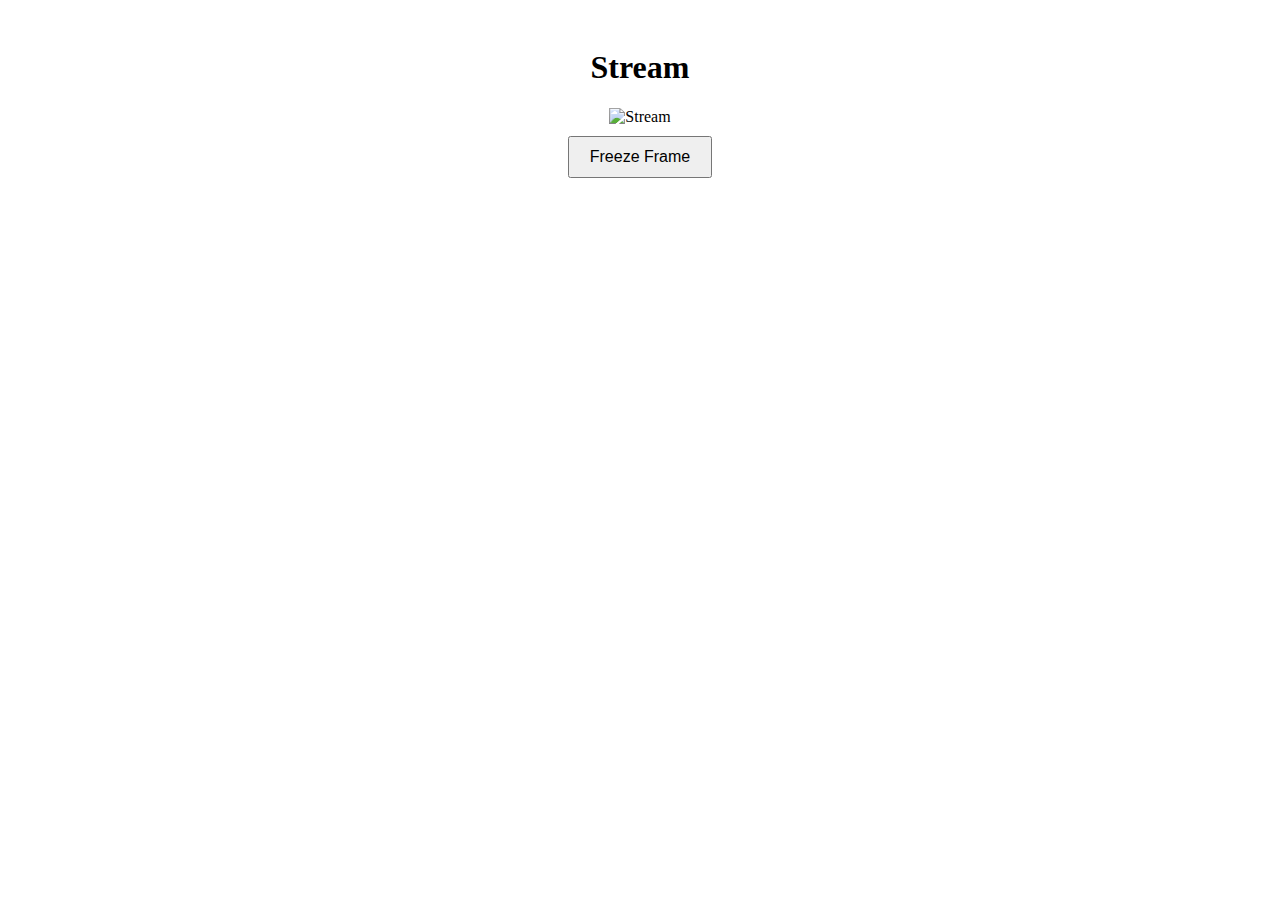
==== templates/index.html @ 98cca921 "test" ====
<!DOCTYPE html>
<html lang="en">
<head>
    <style>
        .container {
            text-align: center;
            padding: 20px;
        }
        button {
            margin: 10px;
            padding: 10px 20px;
            font-size: 16px;
        }
        #aiResponse {
            margin-top: 20px;
            padding: 15px;
            border-radius: 5px;
            background-color: #f0f0f0;
            display: none;
        }
    </style>
</head>
<body>
    <div class="container">
        <h1>Stream</h1>
        <div>
            <img id="videoFeed" src="{{url_for('video')}}" width="50%" alt="Stream">
        </div>
        <button id="freezeButton">Freeze Frame</button>
        <div id="aiResponse"></div>
    </div>

    <script>
        const freezeButton = document.getElementById('freezeButton');
        const aiResponse = document.getElementById('aiResponse');
        let isFrozen = false;

        // Add cleanup on page unload
        window.addEventListener('beforeunload', async () => {
            await fetch('/cleanup', {
                method: 'POST',
                keepalive: true // Ensures the request completes even if page is closing
            });
        });

        freezeButton.addEventListener('click', async function() {
            const response = await fetch('/toggle_freeze');
            const data = await response.json();
            isFrozen = data.frozen;
            freezeButton.textContent = isFrozen ? 'Resume Stream' : 'Freeze Frame';
            
            if (data.ai_response) {
                aiResponse.textContent = data.ai_response;
                aiResponse.style.display = 'block';
            } else {
                aiResponse.style.display = 'none';
            }
        });
    </script>
</body>
</html>
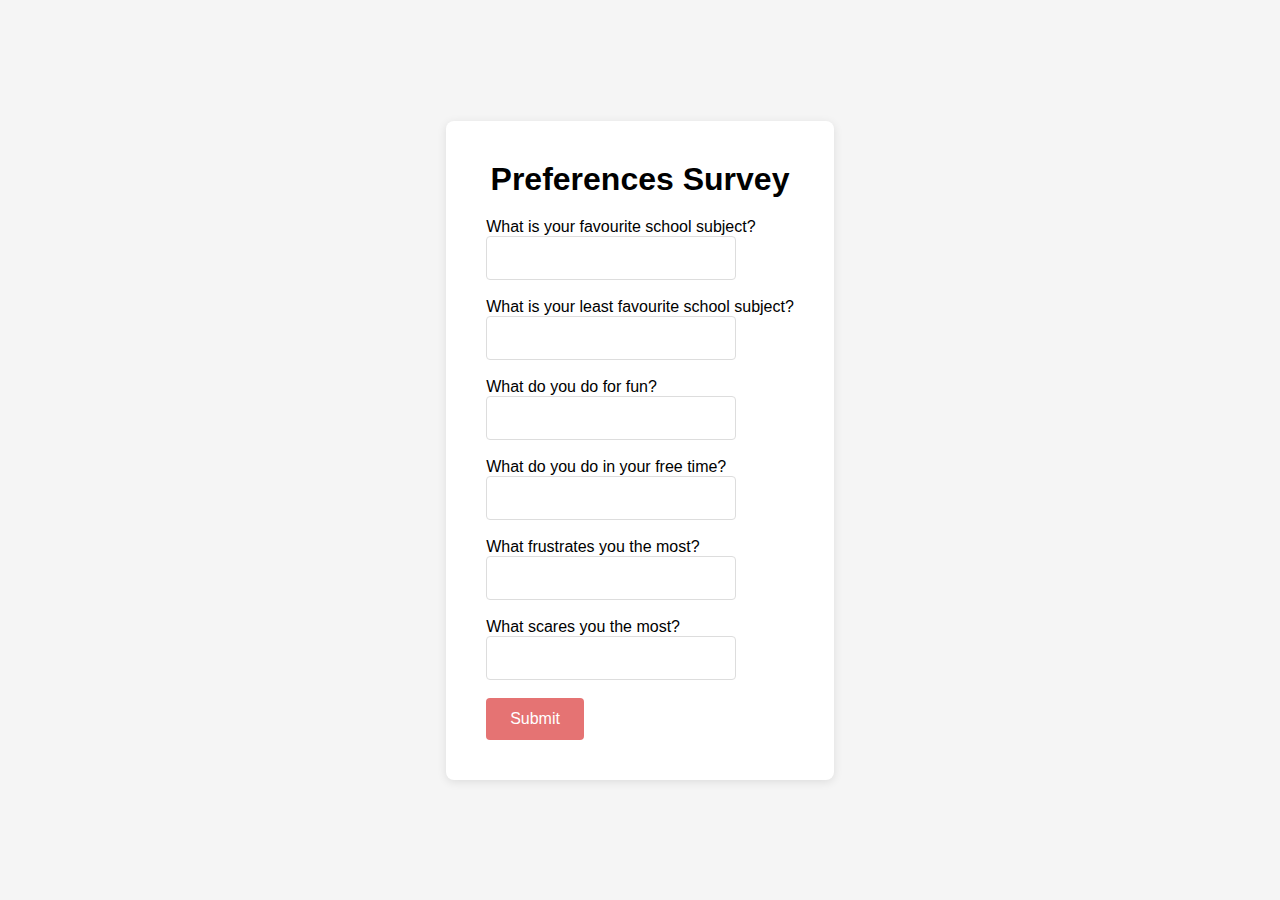
==== commit 32a6c9b6: "stuff" ====
--- a/templates/index.html
+++ b/templates/index.html
@@ -1,61 +1,251 @@
 <!DOCTYPE html>
-<html lang="en">
+<html>
 <head>
-    <style>
-        .container {
-            text-align: center;
-            padding: 20px;
-        }
-        button {
-            margin: 10px;
-            padding: 10px 20px;
-            font-size: 16px;
-        }
-        #aiResponse {
-            margin-top: 20px;
-            padding: 15px;
-            border-radius: 5px;
-            background-color: #f0f0f0;
-            display: none;
-        }
-    </style>
+    <title>FacePalm</title>
+    <link rel="stylesheet" href="/static/styles.css">
 </head>
 <body>
-    <div class="container">
-        <h1>Stream</h1>
-        <div>
-            <img id="videoFeed" src="{{url_for('video')}}" width="50%" alt="Stream">
+    <div id="loginPage">
+        <h1>Preferences Survey</h1>
+        <form onsubmit="startApp(event)">
+            <label>What is your favourite school subject?</label><br>
+            <input type="text" name="favSubject" required><br><br>
+
+            <label>What is your least favourite school subject?</label><br>
+            <input type="text" name="notFavSubject" required><br><br>
+
+            <label>What do you do for fun?</label><br>
+            <input type="text" name="funThing" required><br><br>
+
+            <label>What do you do in your free time?</label><br>
+            <input type="text" name="freeTime" required><br><br>
+
+            <label>What frustrates you the most?</label><br>
+            <input type="text" name="frustration" required><br><br>
+            
+            <label>What scares you the most?</label><br>
+            <input type="text" name="fear" required><br><br>
+
+            <button type="submit">Submit</button>
+        </form>
+    </div>
+
+    <div id="mainPage" class="hidden">
+        <div id="topBar">
+            <span id="cameraIcon">FacePalm</span>
+            <span id="messageBox">Click to Analyze</span>
+            <div id="buttonContainer">
+                <button id="actionBtn" onclick="handleAction()">Go</button>
+            </div>
         </div>
-        <button id="freezeButton">Freeze Frame</button>
-        <div id="aiResponse"></div>
+        <div id="videoContainer">
+            <img id="videoFeed" src="{{ url_for('video') }}" alt="Stream">
+        </div>
+        <iframe id="searchFrame" class="hidden" frameborder="0"></iframe>
     </div>
 
     <script>
-        const freezeButton = document.getElementById('freezeButton');
-        const aiResponse = document.getElementById('aiResponse');
-        let isFrozen = false;
-
-        // Add cleanup on page unload
-        window.addEventListener('beforeunload', async () => {
-            await fetch('/cleanup', {
+        let isAnalyzed = false;
+        var userResponses = {};
+
+        window.onload = function() {
+            document.getElementById('loginPage').style.display = 'flex';
+            setLightMode(); // Default to light mode
+        };
+
+        function setLightMode() {
+            document.body.classList.remove('dark-mode');
+            document.getElementById('lightModeBtn').classList.add('active');
+            document.getElementById('darkModeBtn').classList.remove('active');
+        }
+
+        function setDarkMode() {
+            document.body.classList.add('dark-mode');
+            document.getElementById('darkModeBtn').classList.add('active');
+            document.getElementById('lightModeBtn').classList.remove('active');
+        }
+
+        function startApp(event) {
+            event.preventDefault();
+            
+            const form = event.target;
+            const formData = new FormData(form);
+
+            userResponses = {
+                favSubject: formData.get('favSubject'),
+                notFavSubject: formData.get('notFavSubject'),
+                funThing: formData.get('funThing'),
+                freeTime: formData.get('freeTime'),
+                frustration: formData.get('frustration'),
+                fear: formData.get('fear')
+            };
+            
+            fetch('/', {
                 method: 'POST',
-                keepalive: true // Ensures the request completes even if page is closing
+                body: formData,
+                headers: {
+                    'Accept': 'text/html'
+                }
+            })
+            .then(response => {
+                if (response.ok) {
+                    // Hide login page and show main page
+                    document.getElementById('loginPage').style.display = 'none';
+                    const mainPage = document.getElementById('mainPage');
+                    mainPage.classList.remove('hidden');
+                    mainPage.style.display = 'flex';
+                    
+                    // Initialize video feed
+                    const videoFeed = document.getElementById('videoFeed');
+                    videoFeed.classList.remove('hidden');
+                    videoFeed.src = `${window.location.origin}/video?t=${new Date().getTime()}`;
+                    
+                    // Store form values for later use
+                    favoriteThing = formData.get('funThing');
+                } else {
+                    alert('Error submitting form. Please try again.');
+                }
+            })
+            .catch(error => {
+                console.error('Error:', error);
+                alert('Error submitting form. Please try again.');
             });
-        });
-
-        freezeButton.addEventListener('click', async function() {
-            const response = await fetch('/toggle_freeze');
-            const data = await response.json();
-            isFrozen = data.frozen;
-            freezeButton.textContent = isFrozen ? 'Resume Stream' : 'Freeze Frame';
-            
-            if (data.ai_response) {
-                aiResponse.textContent = data.ai_response;
-                aiResponse.style.display = 'block';
+        }
+
+        function handleAction() {
+            if (isAnalyzed) {
+                resetPage();
             } else {
-                aiResponse.style.display = 'none';
+                startCountdown();
             }
-        });
+        }
+
+        function startCountdown() {
+            const videoFeed = document.getElementById('videoFeed');
+            let count = 0;
+            videoFeed.textContent = count;
+            videoFeed.classList.add('countdown');
+
+            const countdownInterval = setInterval(() => {
+                count--;
+                if (count > 0) {
+                    videoFeed.textContent = count;
+                } else {
+                    clearInterval(countdownInterval);
+                    videoFeed.textContent = '';
+                    analyzePhoto(); 
+                }
+            }, 1000); // 1 second per count
+        }
+
+        function analyzePhoto() {
+            const videoFeed = document.getElementById('videoFeed');
+            const actionBtn = document.getElementById('actionBtn');
+            const messageBox = document.getElementById('messageBox');
+            const searchFrame = document.getElementById('searchFrame');
+
+            // Show flash animation
+            videoFeed.classList.add('flash');
+
+            // Take picture from backend
+            fetch('/take_picture')
+                .then(response => response.json())
+                .then(data => {
+                    if (data.success) {
+                        // Convert image data to displayable format
+                        const imageBytes = new Uint8Array([...data.image].map(c => c.charCodeAt(0)));
+                        const blob = new Blob([imageBytes], { type: 'image/jpeg' });
+                        const imageUrl = URL.createObjectURL(blob);
+
+                        // Update UI with captured image
+                        videoFeed.src = imageUrl;
+                        videoFeed.classList.remove('flash');
+                        videoFeed.classList.add('shrink-to-camera');
+
+                        // Create search URL with actual emotion
+                        var searchterm;
+                        var searchUrl = "";
+                        switch(data.emotion){
+                            case 'happy':
+                            case 'sad':
+                            case 'fear':
+                            case 'angry':
+                                // Get AI response for emotions
+                                fetch('/get_ai_response', {
+                                    method: 'POST',
+                                    headers: {
+                                        'Content-Type': 'application/json'
+                                    },
+                                    body: JSON.stringify({
+                                        emotion: data.emotion,
+                                        responses: userResponses
+                                    })
+                                })
+                                .then(response => response.json())
+                                .then(aiData => {
+                                    searchUrl = aiData.searchterm;
+                                    continueWithSearch();
+                                });
+                                break;
+                            default:
+                                searchterm = userResponses.funThing;
+                                continueWithSearch();
+                        }
+
+                        function continueWithSearch() {
+                            console.log(searchUrl);
+                            setTimeout(() => {
+                                videoFeed.classList.add('hidden');
+                                searchFrame.src = searchUrl;
+                                searchFrame.classList.remove('hidden');
+                                messageBox.textContent = `Analyzed: ${data.emotion}`;
+                                actionBtn.textContent = 'Reset';
+                                isAnalyzed = true;
+                            }, 1600);
+                        }
+                    } else {
+                        // Handle error case
+                        videoFeed.classList.remove('flash');
+                        messageBox.textContent = 'Failed to analyze. Try again.';
+                        console.error('Failed to take picture');
+                    }
+                })
+                .catch(error => {
+                    videoFeed.classList.remove('flash');
+                    messageBox.textContent = 'Error occurred. Try again.';
+                    console.error('Error:', error);
+                });
+        }
+
+        function resetPage() {
+            const videoFeed = document.getElementById('videoFeed');
+            const searchFrame = document.getElementById('searchFrame');
+            const messageBox = document.getElementById('messageBox');
+            const actionBtn = document.getElementById('actionBtn');
+
+            // Hide search frame
+            searchFrame.classList.add('hidden');
+            videoFeed.classList.remove('shrink-to-camera');
+            videoFeed.classList.remove('hidden');
+
+            // First cleanup existing camera resources
+            fetch('/cleanup', {
+                method: 'POST'
+            }).then(() => {
+                console.log('Camera resources cleaned up');
+                
+                // Then reinitialize the video feed with a new stream
+                videoFeed.src = `${window.location.origin}/video?t=${new Date().getTime()}`;
+                
+                // Reset UI elements
+                messageBox.textContent = 'Click to Analyze';
+                actionBtn.textContent = 'Go';
+                isAnalyzed = false;
+            }).catch(error => {
+                console.error('Error during reset:', error);
+                messageBox.textContent = 'Error resetting camera. Please refresh the page.';
+            });
+        }
     </script>
 </body>
-</html>+</html>
--- a/static/styles.css
+++ b/static/styles.css
@@ -0,0 +1,280 @@
+/* Reset and Base Styles */
+* {
+    margin: 0;
+    padding: 0;
+    box-sizing: border-box;
+}
+
+body {
+    display: flex;
+    flex-direction: column;
+    min-height: 100vh;
+    background-color: #f5f5f5;
+    font-family: -apple-system, BlinkMacSystemFont, 'Segoe UI', Roboto, sans-serif;
+    font-size: 16px;
+    margin: 0;
+    transition: background-color 0.3s ease, color 0.3s ease;
+}
+
+body.dark-mode {
+    background-color: #222;
+    color: #fff;
+}
+
+/* Login Page */
+#loginPage {
+    display: flex;
+    flex-direction: column;
+    align-items: center;
+    gap: 20px;
+    padding: 40px;
+    background-color: #fff;
+    border-radius: 8px;
+    box-shadow: 0 2px 10px rgba(0, 0, 0, 0.1);
+    margin: auto;
+}
+
+body.dark-mode #loginPage {
+    background-color: #333;
+    box-shadow: 0 2px 10px rgba(0, 0, 0, 0.5);
+}
+
+#modeToggle {
+    display: flex;
+    gap: 10px;
+    margin-bottom: 10px;
+}
+
+#modeToggle button {
+    padding: 8px 16px;
+    font-size: 14px;
+    border: 1px solid #ddd;
+    border-radius: 4px;
+    background-color: #f0f0f0;
+    cursor: pointer;
+    transition: background-color 0.2s ease;
+}
+
+#modeToggle button.active {
+    background-color: #e57373;
+    color: #fff;
+    border-color: #e57373;
+}
+
+#modeToggle button:hover {
+    background-color: #ddd;
+}
+
+body.dark-mode #modeToggle button {
+    background-color: #555;
+    border-color: #555;
+    color: #fff;
+}
+
+body.dark-mode #modeToggle button.active {
+    background-color: #ef5350;
+    border-color: #ef5350;
+}
+
+body.dark-mode #modeToggle button:hover {
+    background-color: #666;
+}
+
+/* Main Page */
+#mainPage {
+    display: none;
+    flex-direction: column;
+    align-items: center;
+    width: 100%;
+    height: 100vh;
+    overflow-y: auto;
+}
+
+.hidden {
+    display: none !important;
+}
+
+/* Top Bar */
+#topBar {
+    display: flex;
+    justify-content: space-between;
+    align-items: center;
+    width: 100vw;
+    padding: 15px 20px;
+    background-color: #fff;
+    border-bottom: 1px solid #ddd;
+    box-shadow: 0 1px 5px rgba(0, 0, 0, 0.05);
+    position: fixed;
+    top: 0;
+    left: 0;
+    z-index: 10;
+    transition: background-color 0.3s ease, border-color 0.3s ease;
+}
+
+body.dark-mode #topBar {
+    background-color: #333;
+    border-bottom: 1px solid #444;
+    box-shadow: 0 1px 5px rgba(0, 0, 0, 0.5);
+}
+
+#cameraIcon {
+    font-size: 24px;
+    color: #666;
+}
+
+body.dark-mode #cameraIcon {
+    color: #ccc;
+}
+
+#messageBox {
+    font-size: 18px;
+    color: #333;
+    flex-grow: 1;
+    text-align: center;
+}
+
+body.dark-mode #messageBox {
+    color: #fff;
+}
+
+#buttonContainer {
+    display: flex;
+    flex-direction: column;
+    align-items: center;
+    gap: 10px;
+}
+
+/* Inputs */
+input[type="text"] {
+    width: 250px;
+    padding: 12px;
+    font-size: 16px;
+    border: 1px solid #ddd;
+    border-radius: 4px;
+    background-color: #fff;
+    outline: none;
+    transition: border-color 0.2s ease, background-color 0.3s ease;
+}
+
+input[type="text"]:focus {
+    border-color: #e57373;
+}
+
+body.dark-mode input[type="text"] {
+    background-color: #444;
+    border-color: #555;
+    color: #fff;
+}
+
+/* Buttons */
+button {
+    padding: 12px 24px;
+    font-size: 16px;
+    border: none;
+    border-radius: 4px;
+    background-color: #e57373;
+    color: #fff;
+    cursor: pointer;
+    transition: background-color 0.2s ease;
+}
+
+button:hover {
+    background-color: #ef5350;
+}
+
+#loginBtn {
+    background-color: #bdbdbd;
+}
+
+#loginBtn:hover {
+    background-color: #9e9e9e;
+}
+
+#actionBtn {
+    width: 60px;
+    height: 60px;
+    border-radius: 50%;
+    padding: 0;
+    font-size: 18px;
+}
+
+body.dark-mode #loginBtn {
+    background-color: #555;
+}
+
+body.dark-mode #loginBtn:hover {
+    background-color: #666;
+}
+
+/* Search Frame */
+#searchFrame {
+    width: 100vw;
+    height: calc(100vh - 70px);
+    border: none;
+    margin-top: 70px;
+    background-color: #fff;
+    z-index: 5;
+    transition: background-color 0.3s ease;
+}
+
+body.dark-mode #searchFrame {
+    background-color: #333;
+}
+
+/* Animations */
+@keyframes flash {
+    0% { background-color: #e0e0e0; opacity: 1; }
+    50% { background-color: #fff; opacity: 0.7; }
+    100% { background-color: #e0e0e0; opacity: 0.5; }
+}
+
+@keyframes shrinkToCamera {
+    0% {
+        width: 100vw;
+        height: calc(100vh - 70px);
+        margin-top: 70px;
+        margin-left: 0;
+        opacity: 0.5;
+    }
+    100% {
+        width: 24px;
+        height: 24px;
+        margin-top: 23px;
+        margin-left: 20px;
+        opacity: 0;
+    }
+}
+
+.flash {
+    animation: flash 0.6s ease-in-out;
+}
+
+.shrink-to-camera {
+    animation: shrinkToCamera 1s ease-in-out forwards;
+}
+
+.countdown {
+    font-size: 48px;
+    color: #333;
+}
+
+body.dark-mode .countdown {
+    color: #fff;
+}
+
+#videoFeed {
+    width: 50%;
+    height: auto;
+    display: block;
+    margin: 0 auto;
+    border-radius: 8px;
+    box-shadow: 0 0 10px rgba(0,0,0,0.1);
+}
+
+#videoContainer {
+    margin-top: 70px;  /* Match topBar height */
+    width: 100%;
+    display: flex;
+    justify-content: center;
+    align-items: center;
+}
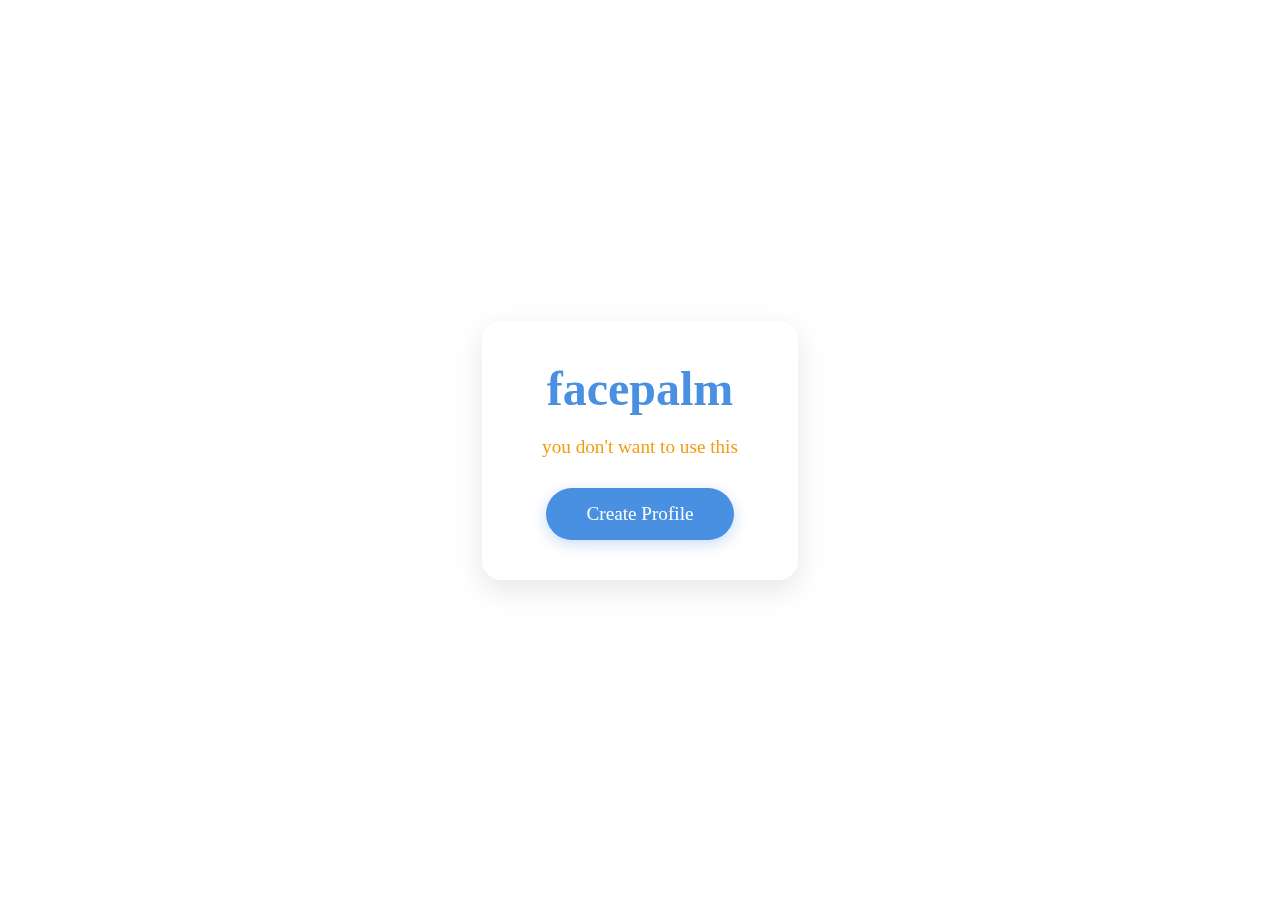
==== commit aecfef60: "final?" ====
--- a/templates/index.html
+++ b/templates/index.html
@@ -5,37 +5,46 @@
     <link rel="stylesheet" href="/static/styles.css">
 </head>
 <body>
-    <div id="loginPage">
-        <h1>Preferences Survey</h1>
-        <form onsubmit="startApp(event)">
-            <label>What is your favourite school subject?</label><br>
-            <input type="text" name="favSubject" required><br><br>
-
-            <label>What is your least favourite school subject?</label><br>
-            <input type="text" name="notFavSubject" required><br><br>
-
-            <label>What do you do for fun?</label><br>
-            <input type="text" name="funThing" required><br><br>
-
-            <label>What do you do in your free time?</label><br>
-            <input type="text" name="freeTime" required><br><br>
-
-            <label>What frustrates you the most?</label><br>
-            <input type="text" name="frustration" required><br><br>
-            
-            <label>What scares you the most?</label><br>
-            <input type="text" name="fear" required><br><br>
-
-            <button type="submit">Submit</button>
-        </form>
+    <div id="homePage">
+        <div class="welcome-container">
+            <h1>facepalm</h1>
+            <p>you don't want to use this</p>
+            <button id="startButton" onclick="showPreferences()">Create Profile</button>
+        </div>
+    </div>
+    <div id = "tempbg">
+        <div id="loginPage" class="hidden">
+            <h1>preferences</h1>
+            <form onsubmit="startApp(event)">
+                <label>what is your favourite school subject?</label>
+                <input type="text" name="favSubject" required>
+
+                <label>what is your least favourite school subject?</label>
+                <input type="text" name="notFavSubject" required>
+
+                <label>what do you do for fun?</label>
+                <input type="text" name="funThing" required>
+
+                <label>what do you do in your free time?</label>
+                <input type="text" name="freeTime" required>
+
+                <label>what frustrates you the most?</label>
+                <input type="text" name="frustration" required>
+                
+                <label>what scares you the most?</label>
+                <input type="text" name="fear" required>
+
+                <button type="submit">submit</button>
+            </form>
+        </div>
     </div>
 
     <div id="mainPage" class="hidden">
         <div id="topBar">
-            <span id="cameraIcon">FacePalm</span>
-            <span id="messageBox">Click to Analyze</span>
+            <span id="cameraIcon">facepalm</span>
+            <span id="messageBox">press go to search!</span>
             <div id="buttonContainer">
-                <button id="actionBtn" onclick="handleAction()">Go</button>
+                <button id="actionBtn" onclick="handleAction()">go</button>
             </div>
         </div>
         <div id="videoContainer">
@@ -49,7 +58,7 @@
         var userResponses = {};
 
         window.onload = function() {
-            document.getElementById('loginPage').style.display = 'flex';
+            document.getElementById('homePage').style.display = 'flex';
             setLightMode(); // Default to light mode
         };
 
@@ -63,6 +72,32 @@
             document.body.classList.add('dark-mode');
             document.getElementById('darkModeBtn').classList.add('active');
             document.getElementById('lightModeBtn').classList.remove('active');
+        }
+
+        function showPreferences() {
+            const homePage = document.getElementById('homePage');
+            const loginPage = document.getElementById('loginPage');
+            const welcomeContainer = document.querySelector('.welcome-container');
+
+            // Fade out welcome container first
+            welcomeContainer.style.opacity = '0';
+            welcomeContainer.style.transform = 'translateY(20px)';
+
+            // After welcome container fades
+            setTimeout(() => {
+                homePage.style.display = 'none';
+                
+                // Show and animate login page
+                loginPage.classList.remove('hidden');
+                loginPage.style.display = 'flex';
+                
+                // Force browser reflow
+                loginPage.offsetHeight;
+                
+                // Trigger animation
+                loginPage.style.opacity = '1';
+                loginPage.style.transform = 'translate(-50%, -50%)';
+            }, 300);
         }
 
         function startApp(event) {
@@ -165,11 +200,15 @@
                         // Create search URL with actual emotion
                         var searchterm;
                         var searchUrl = "";
+                        var message = "";
                         switch(data.emotion){
                             case 'happy':
                             case 'sad':
                             case 'fear':
                             case 'angry':
+                            case 'surprise':
+                            case 'neutral':
+                            case 'disgust':
                                 // Get AI response for emotions
                                 fetch('/get_ai_response', {
                                     method: 'POST',
@@ -184,6 +223,7 @@
                                 .then(response => response.json())
                                 .then(aiData => {
                                     searchUrl = aiData.searchterm;
+                                    message = aiData.message;
                                     continueWithSearch();
                                 });
                                 break;
@@ -198,7 +238,7 @@
                                 videoFeed.classList.add('hidden');
                                 searchFrame.src = searchUrl;
                                 searchFrame.classList.remove('hidden');
-                                messageBox.textContent = `Analyzed: ${data.emotion}`;
+                                messageBox.textContent = message;
                                 actionBtn.textContent = 'Reset';
                                 isAnalyzed = true;
                             }, 1600);
@@ -238,8 +278,8 @@
                 videoFeed.src = `${window.location.origin}/video?t=${new Date().getTime()}`;
                 
                 // Reset UI elements
-                messageBox.textContent = 'Click to Analyze';
-                actionBtn.textContent = 'Go';
+                messageBox.textContent = 'press go to search!';
+                actionBtn.textContent = 'go';
                 isAnalyzed = false;
             }).catch(error => {
                 console.error('Error during reset:', error);
--- a/static/styles.css
+++ b/static/styles.css
@@ -5,33 +5,58 @@
     box-sizing: border-box;
 }
 
+/* Add these new styles at the top after reset styles */
+
+:root {
+    --primary-color: #4a90e2;
+    --secondary-color: #f39c12;
+    --accent-color: #e74c3c;
+    --background-light: #55f365;
+    --background-dark: #222;
+    --text-light: #333;
+    --text-dark: #fff;
+}
+
 body {
     display: flex;
     flex-direction: column;
     min-height: 100vh;
-    background-color: #f5f5f5;
-    font-family: -apple-system, BlinkMacSystemFont, 'Segoe UI', Roboto, sans-serif;
+    background: url('/static/bg.png') no-repeat center center;
+    background-size: cover;
+    font-family: "Comic Sans MS", "Comic Sans", cursive, -apple-system, BlinkMacSystemFont, 'Segoe UI', Roboto, sans-serif;
     font-size: 16px;
     margin: 0;
     transition: background-color 0.3s ease, color 0.3s ease;
 }
 
 body.dark-mode {
-    background-color: #222;
-    color: #fff;
-}
+    background: linear-gradient(135deg, var(--background-dark) 0%, #111 100%);
+    color: #fff;
+}
+
 
 /* Login Page */
 #loginPage {
-    display: flex;
+    display: none;
     flex-direction: column;
     align-items: center;
     gap: 20px;
-    padding: 40px;
-    background-color: #fff;
-    border-radius: 8px;
+    padding: 30px;
+    background: rgba(255, 255, 255, 0.95);
+    max-width: 600px;
+    width: 90%;
+    border-radius: 20px;
     box-shadow: 0 2px 10px rgba(0, 0, 0, 0.1);
     margin: auto;
+    animation: slideIn 0.5s ease-out;
+    opacity: 0;
+    transition: opacity 0.5s ease, transform 0.5s cubic-bezier(0.4, 0, 0.2, 1);
+    position: fixed;
+    top: 50%;
+    left: 50%;
+    transform: translate(-50%, -45%);
+    max-height: 90vh;
+    overflow-y: auto;
 }
 
 body.dark-mode #loginPage {
@@ -82,16 +107,17 @@
 
 /* Main Page */
 #mainPage {
-    display: none;
+    display: flex;
     flex-direction: column;
-    align-items: center;
+    height: 100vh;
     width: 100%;
-    height: 100vh;
-    overflow-y: auto;
+    overflow: hidden;
+    padding-top: 60px; /* Add padding to account for fixed topBar */
 }
 
 .hidden {
     display: none !important;
+    opacity: 0;
 }
 
 /* Top Bar */
@@ -101,14 +127,14 @@
     align-items: center;
     width: 100vw;
     padding: 15px 20px;
-    background-color: #fff;
-    border-bottom: 1px solid #ddd;
+    background-color: #5acc65;
     box-shadow: 0 1px 5px rgba(0, 0, 0, 0.05);
     position: fixed;
     top: 0;
     left: 0;
     z-index: 10;
     transition: background-color 0.3s ease, border-color 0.3s ease;
+    height: 70px; /* Add explicit height */
 }
 
 body.dark-mode #topBar {
@@ -120,6 +146,7 @@
 #cameraIcon {
     font-size: 24px;
     color: #666;
+    font-family: "Comic Sans MS", "Comic Sans", cursive;
 }
 
 body.dark-mode #cameraIcon {
@@ -131,6 +158,7 @@
     color: #333;
     flex-grow: 1;
     text-align: center;
+    font-family: "Comic Sans MS", "Comic Sans", cursive;
 }
 
 body.dark-mode #messageBox {
@@ -146,18 +174,20 @@
 
 /* Inputs */
 input[type="text"] {
-    width: 250px;
+    width: 100%;
     padding: 12px;
     font-size: 16px;
-    border: 1px solid #ddd;
-    border-radius: 4px;
+    border: 2px solid #e0e0e0;
+    border-radius: 8px;
     background-color: #fff;
     outline: none;
-    transition: border-color 0.2s ease, background-color 0.3s ease;
+    transition: border-color 0.3s ease, background-color 0.3s ease;
+    margin-bottom: 10px;
+    font-family: "Comic Sans MS", "Comic Sans", cursive;
 }
 
 input[type="text"]:focus {
-    border-color: #e57373;
+    border-color: var(--primary-color);
 }
 
 body.dark-mode input[type="text"] {
@@ -176,6 +206,7 @@
     color: #fff;
     cursor: pointer;
     transition: background-color 0.2s ease;
+    font-family: "Comic Sans MS", "Comic Sans", cursive;
 }
 
 button:hover {
@@ -211,7 +242,7 @@
     width: 100vw;
     height: calc(100vh - 70px);
     border: none;
-    margin-top: 70px;
+    margin-top: 10px;
     background-color: #fff;
     z-index: 5;
     transition: background-color 0.3s ease;
@@ -245,6 +276,39 @@
     }
 }
 
+@keyframes fadeIn {
+    from {
+        opacity: 0;
+        transform: translateY(-20px);
+    }
+    to {
+        opacity: 1;
+        transform: translateY(0);
+    }
+}
+
+@keyframes slideIn {
+    from {
+        opacity: 0;
+        transform: translateX(-100px);
+    }
+    to {
+        opacity: 1;
+        transform: translateX(0);
+    }
+}
+
+@keyframes slideInForm {
+    from {
+        opacity: 0;
+        transform: translate(-50%, -45%);
+    }
+    to {
+        opacity: 1;
+        transform: translate(-50%, -50%);
+    }
+}
+
 .flash {
     animation: flash 0.6s ease-in-out;
 }
@@ -265,16 +329,138 @@
 #videoFeed {
     width: 50%;
     height: auto;
+    max-height: calc(100vh - 90px); /* Prevent overflow */
     display: block;
     margin: 0 auto;
     border-radius: 8px;
     box-shadow: 0 0 10px rgba(0,0,0,0.1);
+    object-fit: contain;
 }
 
 #videoContainer {
-    margin-top: 70px;  /* Match topBar height */
-    width: 100%;
+    flex: 1;
     display: flex;
     justify-content: center;
     align-items: center;
-}
+    margin-top: 0px; /* Remove margin-top */
+    width: 100%;
+}
+
+/* Home Page */
+#homePage {
+    display: flex;
+    justify-content: center;
+    align-items: center;
+    min-height: 100vh;
+    padding: 20px;
+    opacity: 1;
+    transition: opacity 0.5s ease;
+    background: url('/static/bg.png') no-repeat center center;
+    background-size: cover;
+}
+
+.welcome-container {
+    text-align: center;
+    background: rgba(255, 255, 255, 0.95);
+    padding: 40px 60px;
+    border-radius: 20px;
+    box-shadow: 0 10px 30px rgba(0, 0, 0, 0.1);
+    backdrop-filter: blur(5px);
+    animation: fadeIn 0.8s ease-out;
+    transition: opacity 0.5s ease, transform 0.5s cubic-bezier(0.4, 0, 0.2, 1);
+}
+
+body.dark-mode .welcome-container {
+    background: rgba(51, 51, 51, 0.95);
+    box-shadow: 0 10px 30px rgba(0, 0, 0, 0.3);
+}
+
+.welcome-container h1 {
+    color: var(--primary-color);
+    font-size: 3em;
+    margin-bottom: 20px;
+    font-weight: 700;
+}
+
+.welcome-container p {
+    color: var(--secondary-color);
+    font-size: 1.2em;
+    margin-bottom: 30px;
+    font-family: "Comic Sans MS", "Comic Sans", cursive;
+}
+
+#startButton {
+    background: var(--primary-color);
+    color: white;
+    padding: 15px 40px;
+    font-size: 1.2em;
+    border-radius: 30px;
+    border: none;
+    cursor: pointer;
+    transition: transform 0.3s ease, box-shadow 0.3s ease;
+    box-shadow: 0 4px 15px rgba(74, 144, 226, 0.3);
+}
+
+#startButton:hover {
+    transform: translateY(-2px);
+    box-shadow: 0 6px 20px rgba(74, 144, 226, 0.4);
+}
+
+/* Update form styles */
+form {
+    display: flex;
+    flex-direction: column;
+    gap: 10px;
+    width: 100%;
+    padding: 10px;
+}
+
+label {
+    color: var(--text-light);
+    font-size: 1.1em;
+    margin-bottom: 2px;
+    display: block;
+    font-family: "Comic Sans MS", "Comic Sans", cursive;
+}
+
+body.dark-mode label {
+    color: var(--text-dark);
+}
+
+#homePage, #loginPage {
+    opacity: 1;
+    transition: opacity 0.5s ease;
+}
+
+br {
+    display: none;
+}
+
+/* Add scrollbar styling */
+#loginPage::-webkit-scrollbar {
+    width: 8px;
+}
+
+#loginPage::-webkit-scrollbar-track {
+    background: rgba(0, 0, 0, 0.1);
+    border-radius: 4px;
+}
+
+#loginPage::-webkit-scrollbar-thumb {
+    background: var(--primary-color);
+    border-radius: 4px;
+}
+
+body.dark-mode #loginPage::-webkit-scrollbar-track {
+    background: rgba(255, 255, 255, 0.1);
+}
+
+/* Update headings */
+h1, h2, h3, h4, h5, h6 {
+    font-family: "Comic Sans MS", "Comic Sans", cursive;
+}
+
+/* Update any specific text elements */
+#messageBox, #cameraIcon, label, .welcome-container p {
+    font-family: "Comic Sans MS", "Comic Sans", cursive;
+}
